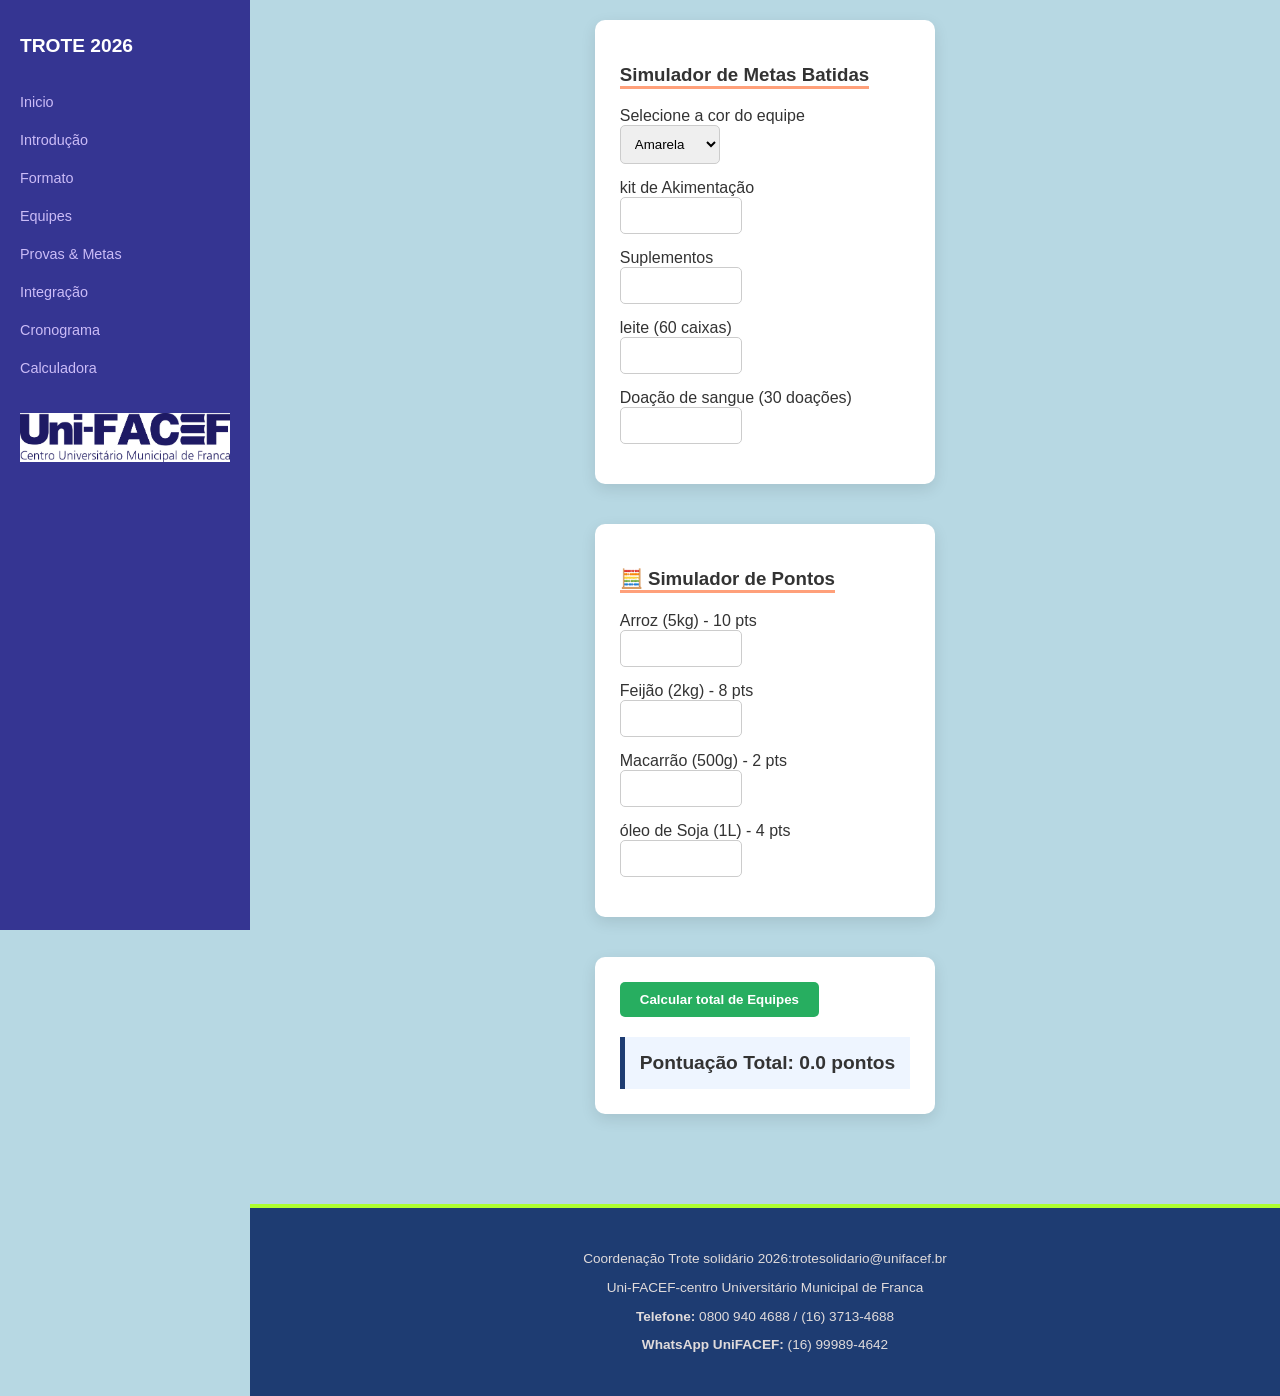
==== calculadora.html @ e1bb92ab "site mudado" ====
<!DOCTYPE html>
<html lang="pt-br">
<head>
    <meta charset="UTF-8">
    <meta name="viewport" content="width=device-width, initial-scale=1.0">
    <link rel="stylesheet" href="site.css">
    <script src="site.js"></script>
    <title>regulamento trote sólidario</title>
</head>
<body>
    <nav class="menu"><!--menu de navegação-->
        <div class="menu-container">
           <a href="index.html" class="menu-logo">trote 2026</a>
           <ul class="lista">
            <li> <a href="index.html">Inicio</a> </li>
            <li> <a href="introducao.html">Introdução</a> </li>
            <li> <a href="formato.html">Formato</a> </li>  
            <li> <a href="equipes.html">Equipes</a></li>         
            <li> <a href="provas.html">Provas & Metas</a> </li> 
            <li> <a href="integracao.html">Integração</a> </li>
            <li> <a href="cronograma.html">Cronograma</a> </li>
            <li> <a href="calculadora.html">Calculadora</a> </li>

           </ul>
           <img src="unifacef - Copia.jpg" alt="nao apareceu">
        </div>
    </nav>
     <div class="grande">
    <main class="principal">
      <section>
          <h3>Simulador de Metas Batidas</h3>
         <div>
            <div class="form-group">
               <label for="">Selecione a cor do equipe</label>
                <select id="cor">
                  <option value="amarela">Amarela</option>
                  <option value="cinza">cinza</option>
                  <option value="laranja">laranja</option>
                  <option value="marrom">marrom</option>
                   <option value="preta">Preta</option>
                </select>
            </div>
            <div class="form-group"> 
               <label for="Kit de alimentação"> kit de Akimentação</label>
               <input type="number" id="kitalimentacao" min="0">
                 
            </div>
              <div class="form-group">
                    <label for="suplementos"> Suplementos </label>
                    <input type="number" id="qtlatas" min="0">
              </div>
                <div class="form-group">
                    <label for="leite (60 caixas)">leite (60 caixas)  </label>
                    <input type="number" id="leite" min="0">
              </div>
                 <div class="form-group">
                    <label for="Doação de sangue">Doação de sangue (30 doações)</label>
                    <input type="number" id="Doação de sangue" min="0">
              </div>
         </div>
      </section>
       <section >
         <h3><strong>🧮 Simulador de Pontos</strong></h3>
      <div>
         <div class="form-group">
            <label > Arroz (5kg) - 10 pts</label>
            <input type="number" id="qtdeArroz" min="0">
         </div>
         <div class="form-grid">
            <label > Feijão (2kg) - 8 pts</label> <!--rótulo da caixa de entrada-->
            <input type="number" id="qtdeFeijao" min="0"><!--caixa de entrada-->
         </div>
              <div class="form-grid">
            <label > Macarrão (500g) - 2 pts</label>
            <input type="number" id="qtdeMacarrao" min="0">
         </div>
                <div class="form-grid">
            <label > óleo de Soja (1L) - 4 pts</label>
            <input type="number" id="qtdeOleo" min="0">
         </div>
      </div>
       </section>
       <section>
          <button onclick="calcular()">Calcular total de Equipes</button>
         <div  id="resultado"    class="resutado-box">
            Pontuação Total: 0.0 pontos
         </div>
       </section>
        
       
      

     </main>
   
<footer>
    <p>Coordenação Trote solidário 2026:trotesolidario@unifacef.br</p>
    <p>Uni-FACEF-centro Universitário Municipal de Franca</p>
    <p><strong>Telefone:</strong> 0800 940 4688 / (16) 3713-4688</p>
    <p><strong>WhatsApp UniFACEF: </strong>(16) 99989-4642</p>
   </footer>
   </div>
</body>
</html>
---- site.css ----
body {
    margin: 0;
    background-color:  rgb(183, 216, 227);padding: 0; display: flex;
    align-items: flex-start;
    color: #333;
    


}
.menu{
    width: 250px;
    height: 100vh;
    background-color:  rgb(53, 53, 146);padding: 15px 0;
    position: sticky;/*menu ficar fixo quando rola*/
    top: 0;/*posição 0 posição acima*/
    z-index:1000 ;/*fica sempre acima dos outros conteudos*/
    box-sizing: 0 2px 10px black;font-family:Arial, Helvetica, sans-serif
    

}
.menu-container{
    display: flex;
    flex-direction: column;
    padding: 20px;
    gap: 20px;

}
.menu-logo{
    color: white;
    text-decoration: none;/*link sem estar sublinhado*/
    font-weight: bold;/*negrito*/
    font-size: 1.2rem;/*1.2 *16px*/
    text-transform: uppercase;/*letra maiuscula*/
}
.lista {
    display: flex;
    flex-direction: column;
    list-style: none;
    padding: 0;
    gap: 20px;
    
}
.lista a{
     color: #cbbcf7; text-decoration: none; font-size: 0.9rem;
     font-weight: 500; transition: color 0.3s; 

}
.lista a:hover{
    color: brown;

}
.cabecalho{
    background-color: #2e4c82; color:white;padding: 60px 20px;
    text-align: center;  width: 100%;font-family: 'Franklin Gothic Medium', 'Arial Narrow', Arial, sans-serif;
}
.cabecalho h1{
    font-size: 2.5rem;
    margin-bottom: 5px;
    color: #cbbcf7;

}
.cabecalho h2{
    font-weight: 300;
    font-style: italic;
    color: goldenrod;
}
.principal{
    max-width: 1200px; margin: 0 auto; padding: 20px;display: flex;
    gap: 20px; flex-direction: column; 
}

section{
    background: white;
    margin-bottom: 20px;
    padding: 25px;
    border-radius: 10px;
    box-shadow: 0 5px 15px rgba(0,0,0,0.1);
    font-family: 'Gill Sans', 'Gill Sans MT', Calibri, 'Trebuchet MS', sans-serif;
}
section h3{
    border-bottom: 3px solid lightsalmon;
    display:inline-block
}

.datas{
 
    display: flex;
    gap: 20px;
}
.data1{
   flex: 1; background: #eef5ff; padding: 15px; border-left: 5px solid #2a5298;
    border-radius: 8px;
    
}
.data2{
    flex: 1; background: #eef5ff; padding: 15px; border-left: 5px solid #2a5298;
    border-radius: 8px;
}
.horas ul {
list-style: none;
    padding: 0;
}
.horas li{
     background: #e9f7ef; margin: 8px 0; padding: 10px;
    border-radius: 5px; color: #27ae60; font-weight: bold;
}
.texto-introducao p{
    line-height: 1.6;/*melhora leitura de textos longos*/
    margin-bottom: 20px;
    text-align: justify;/*alinhamento justificado esquerda e direita*/

}
.lista-valores{
    
    list-style: none;
    padding: 0;
}
.lista-valores li{
    background: #eef5ff;
    padding: 15px;
    margin-bottom: 10px;
    border-radius: 8px;
    border-left: 5px solid #1e3c72;
}
table{
    width: 100%;border-collapse: collapse;margin-top: 20px;
    background-color: white;
}
th,td{
    padding: 15px;
    text-align: left;border-bottom: 1px solid #ddd;
}
th{
    background-color: #2a5298;
}
tr:hover{
    background-color: whitesmoke;
}
.box-amarela{
    width: 20px;height: 25px;
    border-radius: 4px;
    background: yellow;
}
.box-cinza{
    width: 20px;height: 25px;
    border-radius: 4px;
    background: gray;
}
.box-laranja{
    width: 20px;height: 25px;
    border-radius: 4px;
    background: orange
}
.box-marrom{
    width: 20px;height: 25px;
    border-radius: 4px;
    background: #6f4e37;
}
.box-preta{
    width: 20px;height: 25px;
    border-radius: 4px;
    background: black;
}
.box-rosa{
    width: 20px;height: 25px;
    border-radius: 4px;
    background: pink;
}
.kit{
    background-color: rgb(249, 249, 216);
    padding: 20px;
    border-radius: 10px;
    border-style: dashed;
    border-color: goldenrod;
}
.kit ul{
    list-style: none;
padding: 0;
}
.kit li{
    font-size: 1.1rem;
    
    margin: 10px;
}
.titu{
    color: white;
}
.leve{
    border-left:4px solid rgb(247, 95, 95);
    background-color: rgb(243, 226, 224);
}
.pp{
    color: rgb(173, 149, 8);
}
.corzin{
    background-color: rgb(253, 247, 232);
    border-left: 4px solid yellow;
}
footer{
    background-color: #1e3c72;
    color: rgb(224, 219, 219);
    text-align: center;
    padding: 30px 20px;
    margin-top: 50px;
    font-size: 0.85rem;
    border-top: 4px solid greenyellow;
    position: static;
    font-family: 'Trebuchet MS', 'Lucida Sans Unicode', 'Lucida Grande', 'Lucida Sans', Arial, sans-serif;
}
.evento{
    margin-bottom: 25px;
    position: relative;
    
}
.evento::before{ /*elemento fantasma*/
content: '';
width: 12px;
height: 12px;
background: green;
border-radius: 50%;
position: absolute;
left: -28px;
top: 5px;
}
.timeline{
    border-left: 3px solid #1e3c72;
    padding-left: 20px;
    margin-top: 20px;
}
.grid-locais {
    display: flex;
    gap: 20px;

}
.unidade{
    flex: 1;
    background: #f8f9fa;
    padding: 15px;
    border-radius: 8px;
    border: 1px solid #dee2e6;

}
.unidade h4{
    color: #2a5298;
    margin-top: 0;
}
.etapas{
    display: flex;
    gap: 20px;
}
.tapa{
    background-color: rgb(213, 235, 242);
    border-radius: 10px;padding: 25px; border-left: 5px solid #1e3c72;
    flex: 1;
}
.branc{
    color: white;
}
.yello td{
    border: none;
}
.yello td strong{
    display: flex;
    align-items: center;
    gap: 8px;
    color: rgb(187, 155, 76);
    
}
.yello{
    border-bottom: 1px solid #ccc;
}
.form{
      background-color: rgb(253, 247, 232);
    border-left: 4px solid yellow;
}
.sep{
    list-style: none;
    padding: 0;
}
.sep li{
     background: #eef5ff;
    padding: 15px;
    margin-bottom: 10px;
    border-radius: 8px;
    border-left: 5px solid #1e3c72;
}
.lol{
    list-style: none;
    padding: 0;
}
.lol li{
    color: rgb(142, 110, 31);
}
.CRAP{
    color: white;
}
.form-grid{
      margin-bottom: 15px;
    display: flex;
    flex-direction: column;
}
.form-group {
    margin-bottom: 15px;
    display: flex;
    flex-direction: column;
}

input {
    padding: 10px;
    border-radius: 5px;
    border: 1px solid #ccc;
    width: 100px;
}

button {
    background-color: #27ae60;
    color: white;
    padding: 10px 20px;
    border: none;
    border-radius: 5px;
    cursor: pointer;
    font-weight: bold;	
}

.resutado-box {
    margin-top: 20px;
    padding: 15px;
    background-color: #eef5ff;
    border-left: 5px solid #1e3c72;
    font-weight: bold;
    font-size: 1.2rem;
}.form-group {
    margin-bottom: 15px;
    display: flex;
    flex-direction: column;
}

input,select {
    padding: 10px;
    border-radius: 5px;
    border: 1px solid #ccc;
    width: 100px;
}

button {
    background-color: #27ae60;
    color: white;
    padding: 10px 20px;
    border: none;
    border-radius: 5px;
    cursor: pointer;
    font-weight: bold;	
}
.grande{
    flex: 1;
    display: flex;
    flex-direction: column;
    min-height: 100vh;
}
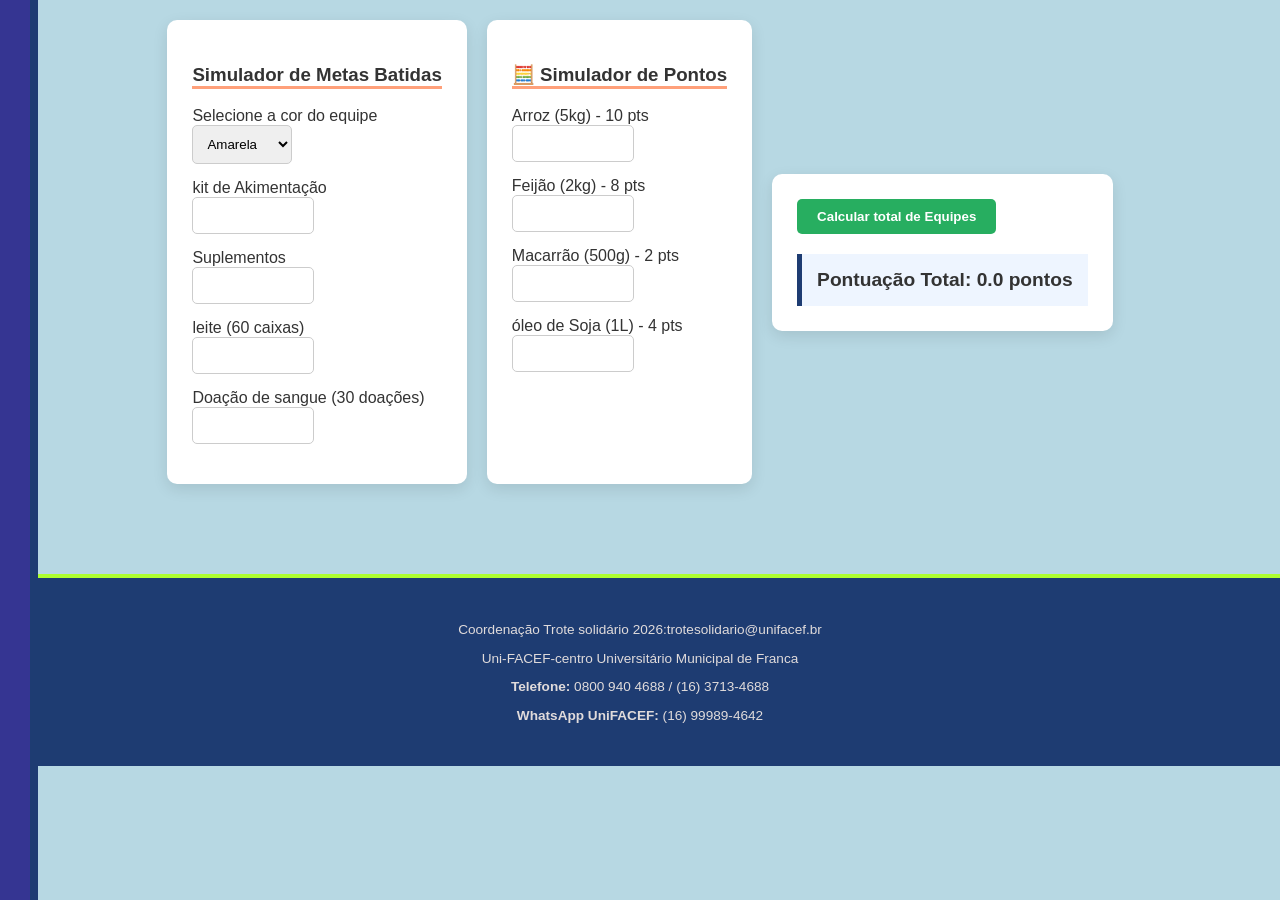
==== commit b49ecec2: "alterações transição" ====
--- a/calculadora.html
+++ b/calculadora.html
@@ -10,6 +10,7 @@
 <body>
     <nav class="menu"><!--menu de navegação-->
         <div class="menu-container">
+            <img src="logo unifacef.png" alt="nao apareceu">
            <a href="index.html" class="menu-logo">trote 2026</a>
            <ul class="lista">
             <li> <a href="index.html">Inicio</a> </li>
@@ -22,11 +23,14 @@
             <li> <a href="calculadora.html">Calculadora</a> </li>
 
            </ul>
-           <img src="unifacef - Copia.jpg" alt="nao apareceu">
+           
         </div>
     </nav>
+    <div class="opacidade"></div>
      <div class="grande">
     <main class="principal">
+      <div class="junta-tudo">
+      <div class="junta-simuladores">
       <section>
           <h3>Simulador de Metas Batidas</h3>
          <div>
@@ -80,12 +84,15 @@
          </div>
       </div>
        </section>
+      </div>
+      <div class="junta-pontos">
        <section>
           <button onclick="calcular()">Calcular total de Equipes</button>
          <div  id="resultado"    class="resutado-box">
             Pontuação Total: 0.0 pontos
          </div>
        </section>
+      </div>
         
        
       
--- a/site.css
+++ b/site.css
@@ -26,27 +26,45 @@
 
 }
 .menu-logo{
-    color: white;
+    color: #dee2e6;
     text-decoration: none;/*link sem estar sublinhado*/
     font-weight: bold;/*negrito*/
-    font-size: 1.2rem;/*1.2 *16px*/
+    font-size: 1.8rem;/*1.2 *16px*/
     text-transform: uppercase;/*letra maiuscula*/
+    transform: translateX(-10px);
+    transition: transform 0.6s ease;
+}
+.menu-logo:hover{
+    border-radius: 10px;
+    padding: 15px;
+    transition: 0.6s ease;
+    transform: translateX(0);
+    color: #ffffff;
+    background-color: #1e3c72;
 }
 .lista {
     display: flex;
     flex-direction: column;
     list-style: none;
     padding: 0;
-    gap: 20px;
+    gap: 25px;
     
 }
 .lista a{
-     color: #cbbcf7; text-decoration: none; font-size: 0.9rem;
-     font-weight: 500; transition: color 0.3s; 
-
+    color: #cbbcf7; text-decoration: none; font-size: 1.05rem;
+    font-weight: 500; transition: color 0.3s; 
+    transform: translateX(50px);
+    transition: transform 1s ease;
 }
 .lista a:hover{
-    color: brown;
+    border-radius: 10px;
+    transition: 0.7s ease;
+    transform: translateX(0);
+    color: #ffffff;
+    padding-right: 40px;
+    background-color: #1e3c72;
+    padding-left: 20px;
+    padding: 4px 70px 4px 10px;
 
 }
 .cabecalho{
@@ -358,3 +376,74 @@
     min-height: 100vh;
 }
 
+.junta-simuladores{
+    display: flex;
+    gap: 20px;
+}
+
+.junta-tudo {
+    display: flex;
+    gap: 20px;
+}
+
+.junta-pontos {
+    display: flex;
+    align-items: center;
+}
+
+.menu{
+    border-right: #1e3c72 8px solid;
+    position: fixed;
+    color: white;
+    padding: 20px;
+    transform: translateX(-260px);
+    transition: transform 0.4s ease;
+}
+
+.menu:hover {
+    transform: translateX(0);
+    opacity: 2;
+}
+
+.opacidade{
+    position: fixed;
+    top: 0;
+    left: 0;
+    width: 100%;
+    height: 100%;
+    background: rgba(0, 0, 0, 0.4);
+    opacity: 0;
+    visibility: hidden;
+    transition: opacity 0.4s ease;
+    z-index: 999;
+}
+
+.menu:hover ~ .opacidade{
+    opacity: 1;
+    visibility: visible;
+    backdrop-filter: blur(3px);
+}
+
+.cabecalho-logo{
+    width: 350px;
+    border-radius: 12px;
+    transform: translateY(-300px);
+    animation: aparecer 0.8s ease forwards;
+}
+
+.anima{
+    transform: translateX(500px);
+    animation: aparecer 0.8s ease forwards;
+}
+section ,.etapas{
+    opacity: 0;
+    transform: translateX(400px);
+    animation: aparecer 0.8s ease forwards;
+}
+
+@keyframes aparecer {
+    to {
+        opacity: 1;
+        transform: translateX(0);
+  }
+}
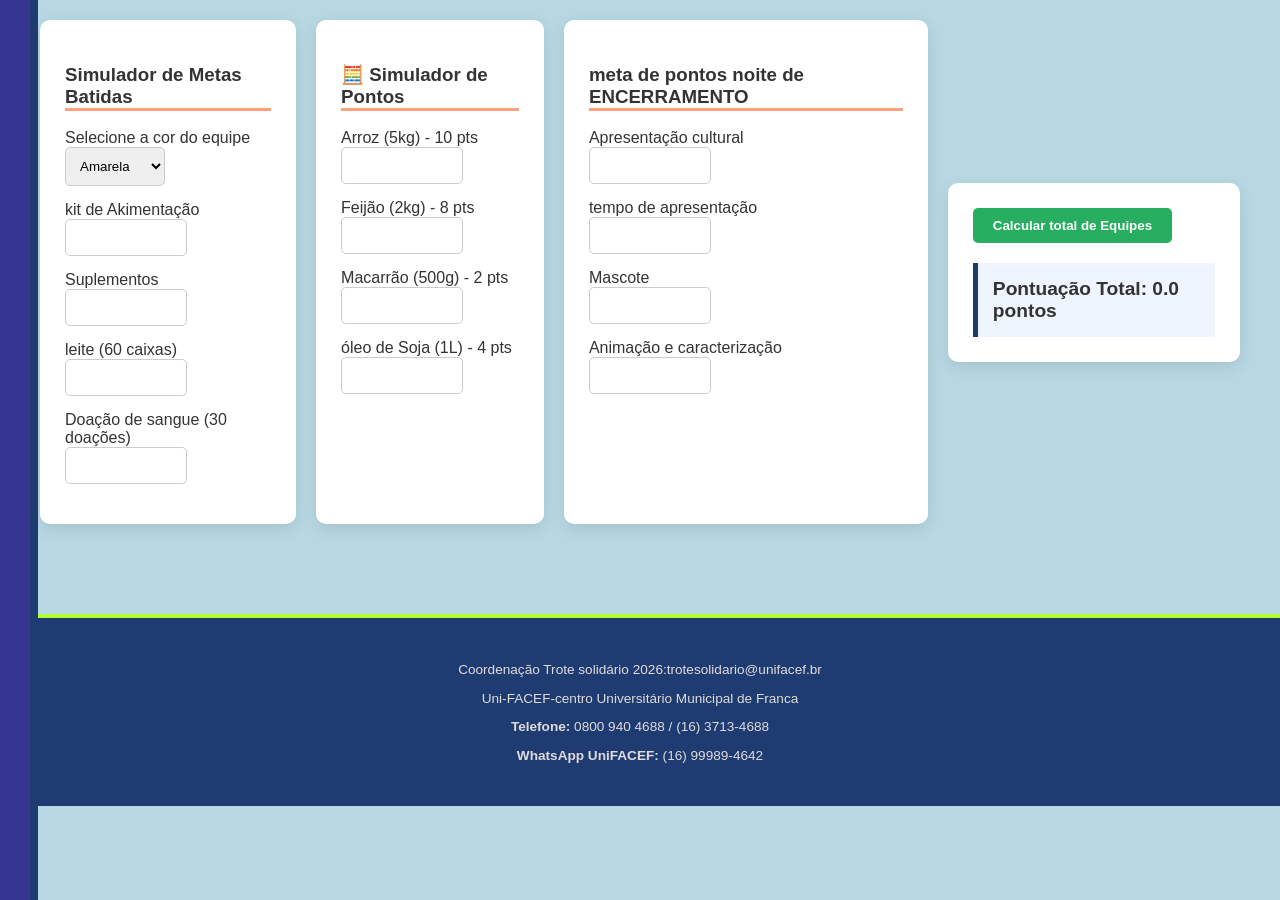
==== commit 3eae2409: "ultima atlalização" ====
--- a/calculadora.html
+++ b/calculadora.html
@@ -84,6 +84,27 @@
          </div>
       </div>
        </section>
+        <section>
+         <h3><strong>meta de pontos noite de ENCERRAMENTO</strong></h3>
+         <div class="form-group">
+            <label>Apresentação cultural</label>
+            <input type="number" id="apresentacao">
+
+         </div>
+         <div class="form-group">
+            <label >tempo de apresentação</label>
+            <input type="number" id="time">
+
+         </div>
+         <div class="form-group">
+            <label >Mascote</label>
+            <input type="number" id="mascote">
+         </div>
+         <div class="form-group">
+            <label>Animação e caracterização</label>
+            <input type="number" id="caracteri">
+         </div>
+       </section>
       </div>
       <div class="junta-pontos">
        <section>
